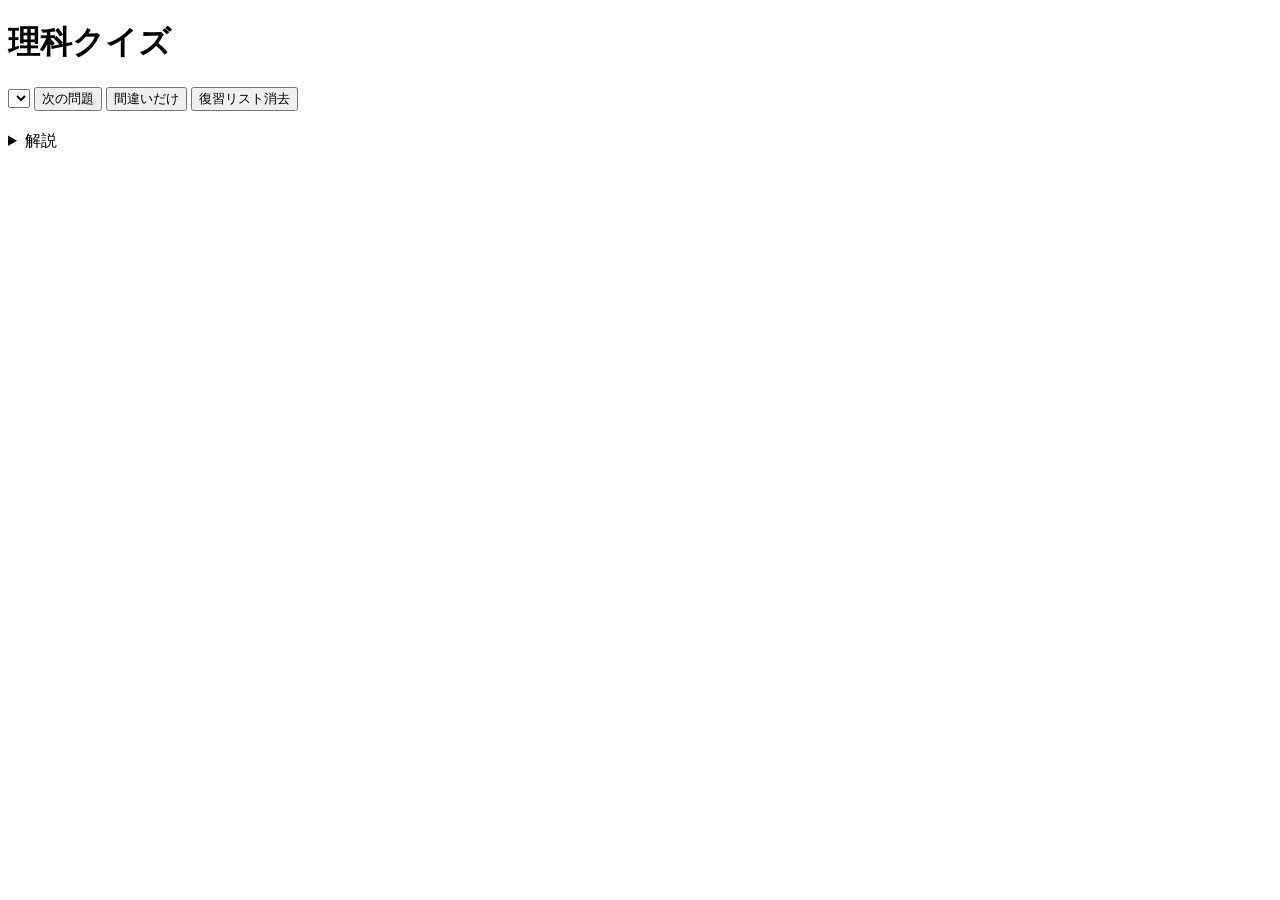
==== index.html @ ca8ab2c0 "Create index.html" ====
<!doctype html>
<html lang="ja">
<head>
  <meta charset="utf-8" />
  <meta name="viewport" content="width=device-width, initial-scale=1" />
  <title>理科クイズ</title>
  <link rel="stylesheet" href="style.css" />
</head>
<body>
  <header>
    <h1>理科クイズ</h1>
    <div class="row">
      <select id="unit"></select>
      <button id="btnNext">次の問題</button>
      <button id="btnWrong">間違いだけ</button>
      <button id="btnReset">復習リスト消去</button>
    </div>
  </header>

  <main id="card">
    <div id="meta"></div>
    <h2 id="q"></h2>
    <div id="choices"></div>
    <div id="result"></div>
    <details id="exBox" class="hidden">
      <summary>解説</summary>
      <div id="ex"></div>
    </details>
  </main>

  <script src="app.js"></script>
</body>
</html>
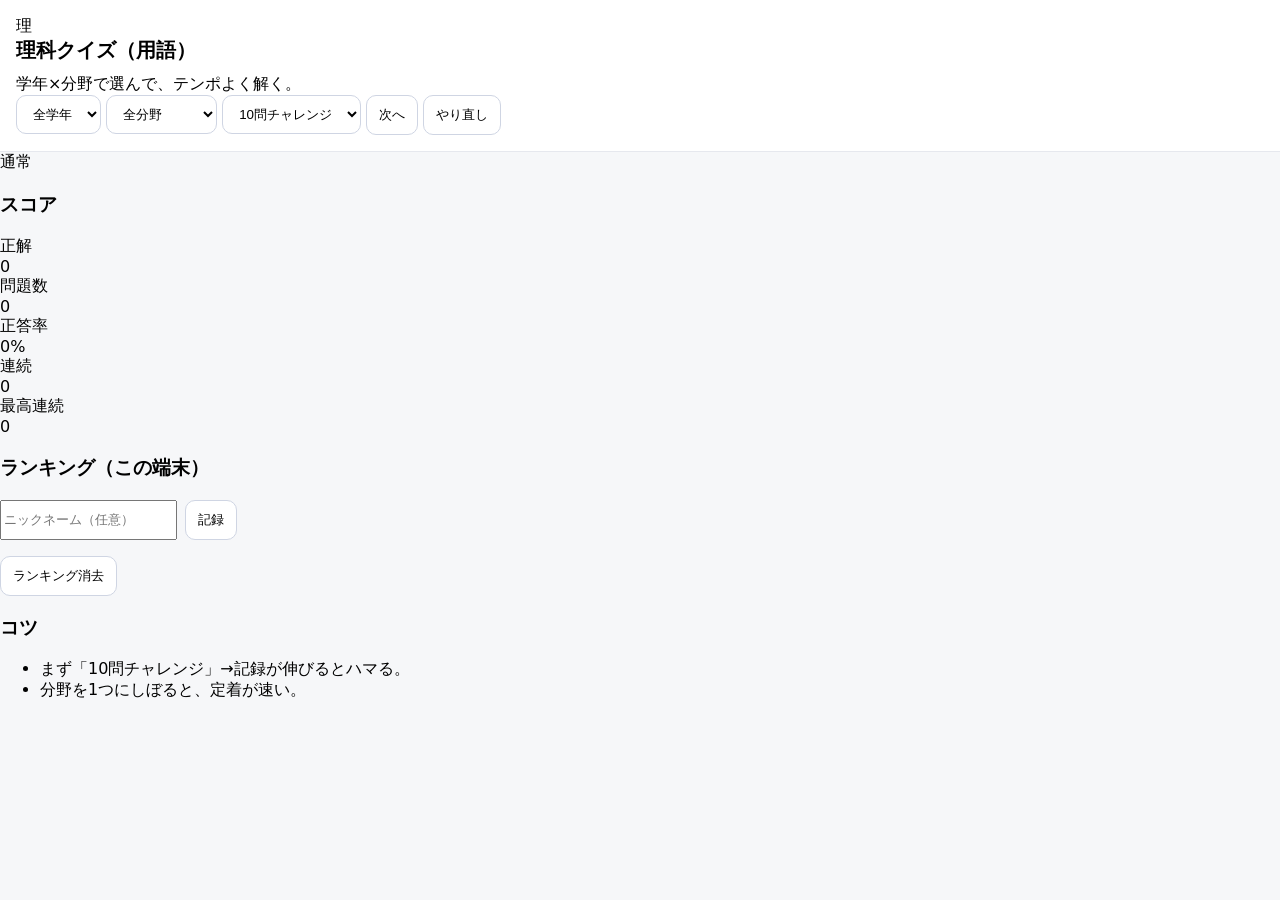
==== commit 40e22d02: "Update index.html" ====
--- a/index.html
+++ b/index.html
@@ -3,31 +3,99 @@
 <head>
   <meta charset="utf-8" />
   <meta name="viewport" content="width=device-width, initial-scale=1" />
-  <title>理科クイズ</title>
+  <title>理科クイズ（用語）</title>
   <link rel="stylesheet" href="style.css" />
 </head>
-<body>
-  <header>
-    <h1>理科クイズ</h1>
-    <div class="row">
-      <select id="unit"></select>
-      <button id="btnNext">次の問題</button>
-      <button id="btnWrong">間違いだけ</button>
-      <button id="btnReset">復習リスト消去</button>
+<body class="theme-life">
+  <header class="topbar">
+    <div class="title">
+      <div class="logo">理</div>
+      <div>
+        <h1>理科クイズ（用語）</h1>
+        <div class="sub" id="subtitle">学年×分野で選んで、テンポよく解く。</div>
+      </div>
+    </div>
+
+    <div class="controls">
+      <select id="grade">
+        <option value="all">全学年</option>
+        <option value="1">1年</option>
+        <option value="2">2年</option>
+        <option value="3">3年</option>
+      </select>
+
+      <select id="field">
+        <option value="all">全分野</option>
+        <option value="life">生命</option>
+        <option value="chem">物質</option>
+        <option value="phys">エネルギー</option>
+        <option value="earth">地球</option>
+      </select>
+
+      <select id="limit">
+        <option value="10">10問チャレンジ</option>
+        <option value="20">20問チャレンジ</option>
+        <option value="0">エンドレス</option>
+      </select>
+
+      <button id="btnNext">次へ</button>
+      <button id="btnRestart" class="ghost">やり直し</button>
     </div>
   </header>
 
-  <main id="card">
-    <div id="meta"></div>
-    <h2 id="q"></h2>
-    <div id="choices"></div>
-    <div id="result"></div>
-    <details id="exBox" class="hidden">
-      <summary>解説</summary>
-      <div id="ex"></div>
-    </details>
+  <main class="wrap">
+    <section class="card">
+      <div class="meta">
+        <span id="poolInfo"></span>
+        <span class="pill" id="modePill">通常</span>
+      </div>
+
+      <h2 id="q"></h2>
+
+      <div id="choices" class="choices"></div>
+
+      <div class="result">
+        <div id="resultText"></div>
+        <details id="exBox" class="hidden">
+          <summary>解説（短く）</summary>
+          <div id="ex"></div>
+        </details>
+      </div>
+    </section>
+
+    <section class="side">
+      <div class="panel">
+        <h3>スコア</h3>
+        <div class="stats">
+          <div><div class="k">正解</div><div class="v" id="statCorrect">0</div></div>
+          <div><div class="k">問題数</div><div class="v" id="statTotal">0</div></div>
+          <div><div class="k">正答率</div><div class="v" id="statAcc">0%</div></div>
+          <div><div class="k">連続</div><div class="v" id="statStreak">0</div></div>
+          <div><div class="k">最高連続</div><div class="v" id="statBestStreak">0</div></div>
+        </div>
+      </div>
+
+      <div class="panel">
+        <h3>ランキング（この端末）</h3>
+        <div class="row">
+          <input id="nickname" placeholder="ニックネーム（任意）" maxlength="12" />
+          <button id="btnSaveScore">記録</button>
+        </div>
+        <ol id="leaderboard" class="board"></ol>
+        <button id="btnClearBoard" class="ghost small">ランキング消去</button>
+      </div>
+
+      <div class="panel tip">
+        <h3>コツ</h3>
+        <ul>
+          <li>まず「10問チャレンジ」→記録が伸びるとハマる。</li>
+          <li>分野を1つにしぼると、定着が速い。</li>
+        </ul>
+      </div>
+    </section>
   </main>
 
+  <script src="terms.js"></script>
   <script src="app.js"></script>
 </body>
 </html>
--- a/style.css
+++ b/style.css
@@ -0,0 +1,15 @@
+body { font-family: system-ui, -apple-system, "Segoe UI", sans-serif; margin: 0; background:#f6f7f9; }
+header { padding: 16px; background: white; border-bottom: 1px solid #e6e8ee; position: sticky; top: 0; }
+h1 { margin: 0 0 10px; font-size: 20px; }
+.row { display:flex; gap:8px; flex-wrap: wrap; }
+select, button { padding: 10px 12px; border: 1px solid #cfd5e3; border-radius: 10px; background: white; }
+button { cursor: pointer; }
+#card { margin: 16px; padding: 16px; background: white; border-radius: 16px; box-shadow: 0 2px 10px rgba(0,0,0,.05); }
+#meta { font-size: 12px; color:#667; margin-bottom: 8px; }
+#q { margin: 8px 0 12px; font-size: 18px; }
+.choice { width: 100%; text-align: left; padding: 12px; border-radius: 12px; border: 1px solid #d8dfea; margin: 8px 0; background: #fff; }
+.choice.correct { border-color: #2b8a3e; }
+.choice.wrong { border-color: #c92a2a; }
+#result { margin-top: 10px; font-weight: 700; }
+.hidden { display: none; }
+details { margin-top: 12px; }
